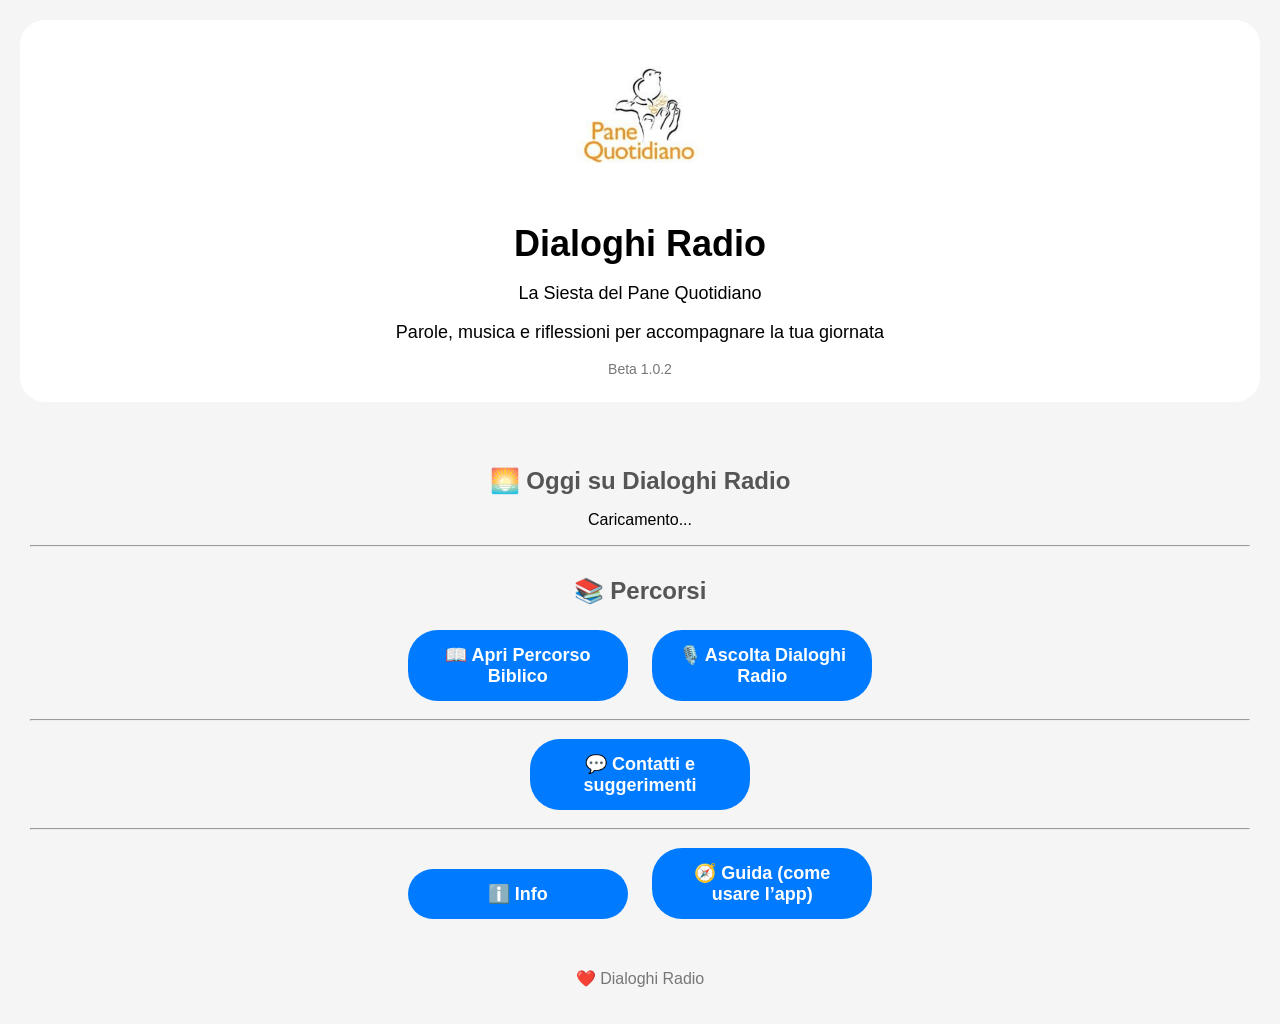
==== index.html @ 5ccc20a1 "Update index.html Beta 1.0.2 frase del giorno" ====
<!DOCTYPE html>
<!-- HTML5 -->

<html lang="it">
<head>
    <meta charset="UTF-8">
    <!-- Supporto caratteri -->

    <meta name="viewport" content="width=device-width, initial-scale=1.0">
    <!-- Responsive per smartphone -->

    <title>Dialoghi Radio</title>
    <!-- Titolo pagina -->

    <link rel="stylesheet" href="stile.css">
    <!-- Stile grafico -->

    <link rel="manifest" href="manifest.json">
    <!-- PWA: permette installazione come app -->

    <link rel="icon" type="image/png" href="icona.png">
    <!-- Icona browser/app -->
</head>

<body>

<header class="testata">
    <!-- Intestazione -->

    <img src="icona.png" class="logo" alt="Dialoghi Radio">
    <!-- Logo -->

    <h1>Dialoghi Radio</h1>

    <p>La Siesta del Pane Quotidiano</p>
    <p>Parole, musica e riflessioni per accompagnare la tua giornata</p>

    <small class="versione">Beta 1.0.2</small>
    <!-- Versione app -->
</header>

<main>
    <!-- 🌅 OGGI -->
    <h2>🌅 Oggi su Dialoghi Radio</h2>

    <div id="contenutoGiornaliero" class="box-giorno">
        <p>Caricamento...</p>
    </div>

    <hr>

    <!-- 📚 PERCORSI -->
    <h2>📚 Percorsi</h2>

    <a href="percorso-biblico.html" class="bottone">
        📖 Apri Percorso Biblico
    </a>

    <!-- 🎧 ULTIME PUNTATE -->
    <a href="ultime-puntate.html" class="bottone">
        🎙️  Ascolta Dialoghi Radio
    </a>
	
    <hr>

    <!-- 💬 CONTATTI -->
   
    <a href="contatti.html" class="bottone">
        💬 Contatti e suggerimenti
    </a>

    <hr>
    
    <!-- ℹ️ INFO -->
 
    <button onclick="mostraInfo()" class="bottone">
        ℹ️ Info
    </button>

    <!-- 📘 GUIDA -->

	<a href="guida.html" class="bottone">
    🧭 Guida (come usare l’app)
    </a>


</main>

<footer>
<p>❤️ Dialoghi Radio</p>

</footer>

<!-- Script Spreaker -->
<script async src="https://widget.spreaker.com/widgets.js"></script>

<!-- Script principale -->
<script src="app.js"></script>

<!-- BOX INFO NASCOSTO -->
<div id="infoBox" style="display:none; padding:20px;">
  <h2>Dialoghi Radio</h2>
  <p>Versione Beta 1.0.2</p>
  <p>© 2026 Salvatore Esposito</p>
  <p>Un progetto di ascolto e accompagnamento</p>
  <button onclick="chiudiInfo()">Chiudi</button>
</div>

<!-- SCRIPT INFO -->
<script>

function mostraInfo() {
  const info = document.getElementById("infoBox");
  info.style.display = "block";

  info.scrollIntoView({
    behavior: "smooth"
  });
}

function chiudiInfo() {
  document.getElementById("infoBox").style.display = "none";
}

</script>

</body>
</html>
---- stile.css ----
/* ============================================
   STILE GENERALE DELLA PAGINA
   ============================================ */

body {
    /* Carattere principale */
    font-family: Arial, sans-serif;

    /* Tutto il contenuto centrato */
    text-align: center;

    /* Eliminazione margini e spazi predefiniti */
    margin: 0;
    padding: 20px;

    /* Sfondo generale dell'app */
    background: #f5f5f5;
}



/* ============================================
   TESTATA DELL'APP
   Contiene logo, titolo e descrizione
   ============================================ */

.testata {

    /* Sfondo bianco della scheda */
    background: white;

    padding: 25px;

    /* Angoli arrotondati */
    border-radius: 25px;

    margin-bottom: 25px;
}


/* Logo Dialoghi Radio */

.logo {
    width: 150px;
    border-radius: 50%;
}



/* Titolo principale */

h1 {
    font-size: 36px;
    margin-bottom: 5px;
}



h2 {

    /* Colore titoli secondari */
    color: #555;

    margin-top: 30px;
    margin-bottom: 15px;
}



.testata p {

    /* Dimensione descrizione nella testata */
    font-size: 18px;

}



/* ============================================
   BLOCCO ULTIMA PUNTATA
   ============================================ */

.ultima {

    background: white;

    padding: 20px;

    border-radius: 15px;

    /* Ombra della scheda */
    box-shadow: 0 2px 8px rgba(0,0,0,0.15);

}



/* ============================================
   ELENCO EPISODI CARICATI AUTOMATICAMENTE
   ============================================ */

#episodi div {

    /* Ogni puntata viene visualizzata
       come una scheda */

    background: white;

    padding: 15px;

    margin: 20px 0;

    border-radius: 20px;

}



/* ============================================
   LINK GENERICI
   ============================================ */

a {

    display: inline-block;

    margin-top: 20px;

    padding: 15px 25px;

    background: #222;

    color: white;

    text-decoration: none;

    border-radius: 30px;

    font-size: 18px;

}



/* ============================================
   PULSANTI PRINCIPALI DELL'APP
   ============================================ */

.bottone {

    display: inline-block;

    width: 220px;

    box-sizing: border-box;

    text-align: center;

    padding: 14px 20px;

    background: #007bff;

    color: white;

    text-decoration: none;

    border-radius: 30px;

    font-size: 18px;

    font-weight: bold;

    margin: 10px;

}



/* Effetto quando il mouse passa sopra */

.bottone:hover {

    background: #0056b3;

}



/* Il pulsante Info è un button,
   ma deve avere lo stesso stile */

button.bottone {

    border: none;

    cursor: pointer;

    font-family: Arial, sans-serif;

}



/* ============================================
   ADATTAMENTO SMARTPHONE
   ============================================ */

@media (max-width: 600px) {


    /* Logo più piccolo su telefono */

    .logo {

        width: 70px;

        display: block;

        margin: 0 auto;

    }


    /* Pulsanti a tutta larghezza */

    .bottone {

        display: block;

        width: 80%;

        margin: 15px auto;

    }

}



/* ============================================
   CONTENUTO PRINCIPALE
   ============================================ */

main {

    padding: 10px;

}



/* ============================================
   SPAZIATURA ELEMENTI DINAMICI
   ============================================ */

#ultima-puntata {

    margin-top: 25px;

}



#episodi div {

    margin-bottom: 25px;

}



/* ============================================
   INDICAZIONE VERSIONE APP
   ============================================ */

.versione {

    display: block;

    margin-top: 10px;

    font-size: 14px;

    color: #777;

}



/* ============================================
   PIEDE PAGINA
   ============================================ */

footer {

    margin-top: 30px;

    color: #777;

}
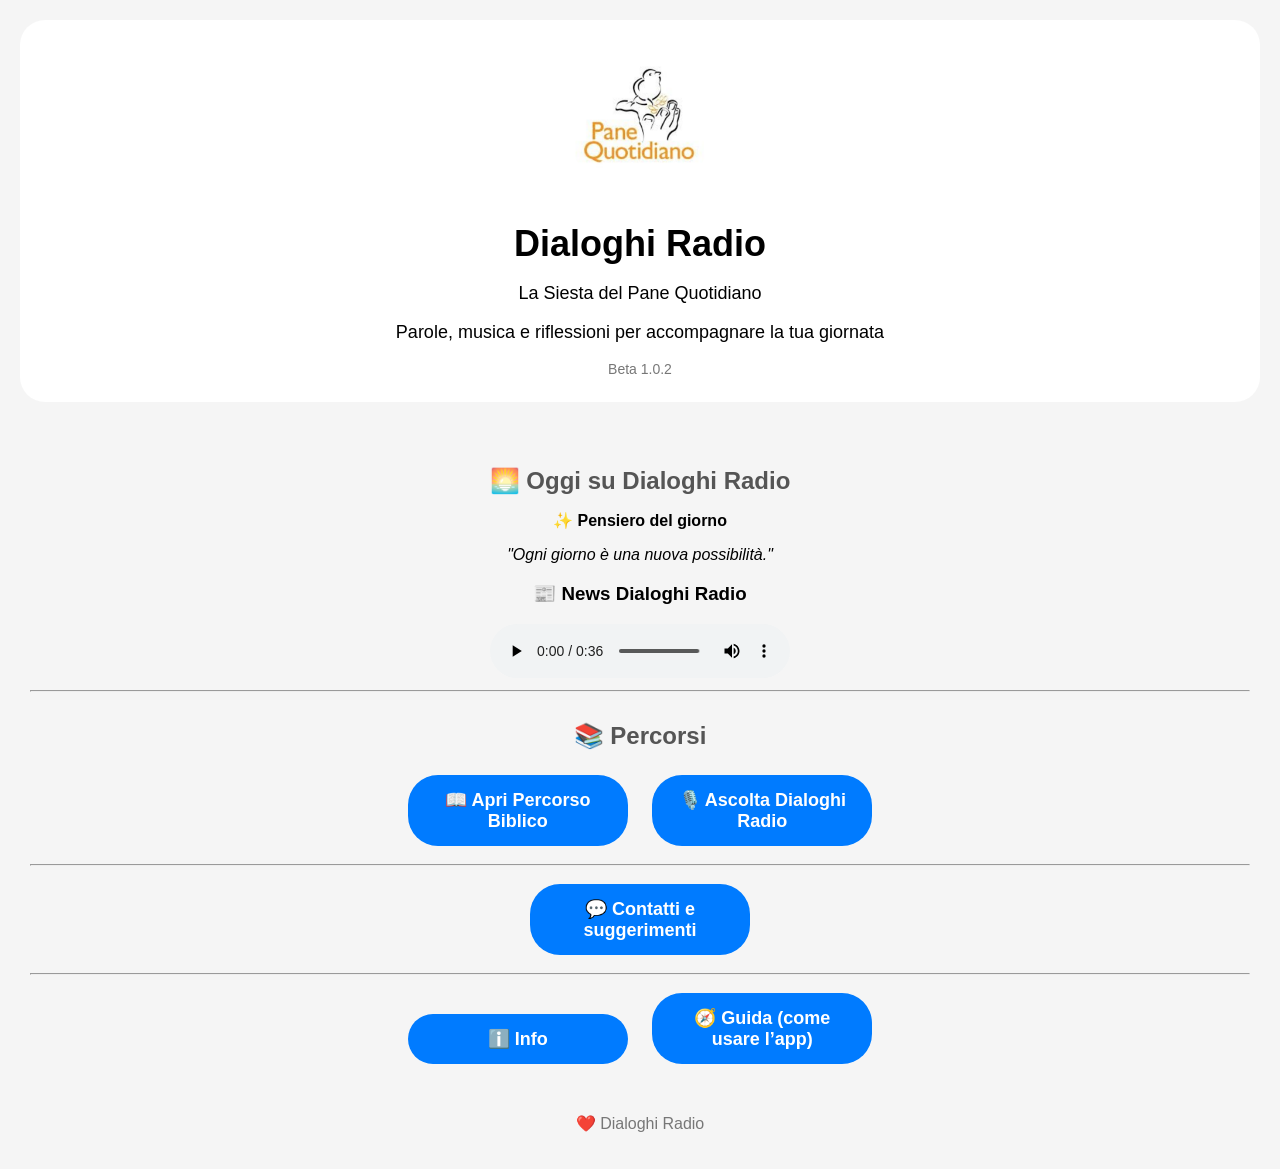
==== commit 946c635e: "Update index.html Aggiunto primo contenuto audio news001" ====
--- a/index.html
+++ b/index.html
@@ -46,6 +46,17 @@
     <div id="contenutoGiornaliero" class="box-giorno">
         <p>Caricamento...</p>
     </div>
+
+    <div class="box-giorno">
+
+    <h3>📰 News Dialoghi Radio</h3>
+
+    <audio controls>
+        <source src="audio/notizie/news001.mp3" type="audio/mpeg">
+        Il tuo browser non supporta l'audio.
+    </audio>
+
+</div>
 
     <hr>
 
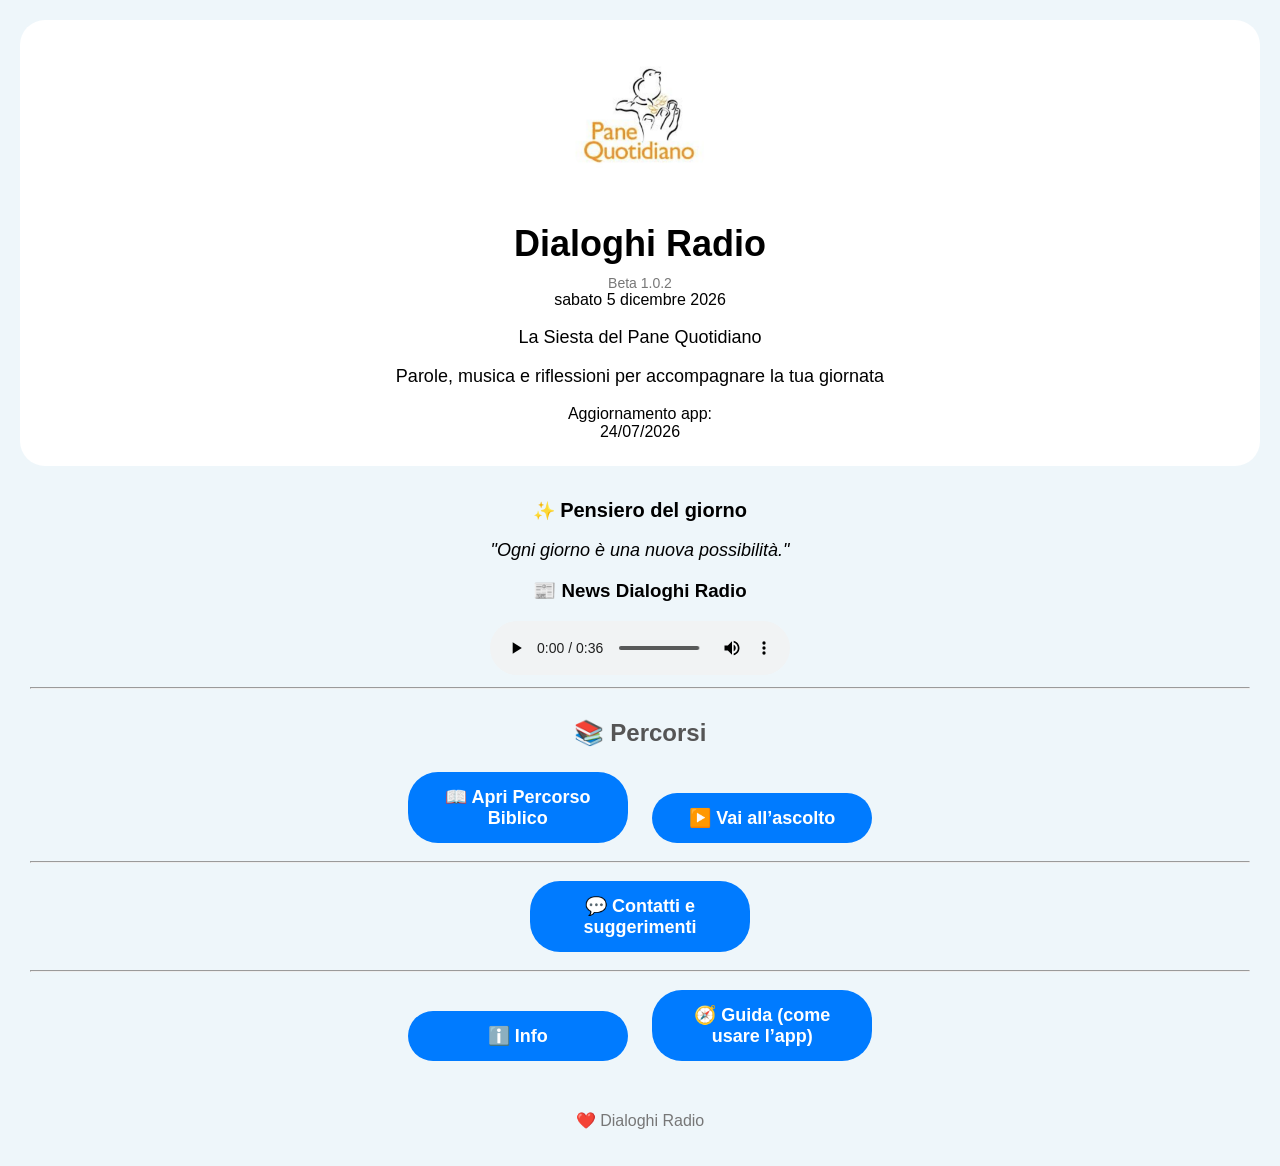
==== commit affb5c07: "Aggiornamento Dialoghi Radio: interfaccia, documentazione e categorie contenuti" ====
--- a/index.html
+++ b/index.html
@@ -31,17 +31,19 @@
     <!-- Logo -->
 
     <h1>Dialoghi Radio</h1>
+    <div class="versione">Beta 1.0.2</div>
 
-    <p>La Siesta del Pane Quotidiano</p>
-    <p>Parole, musica e riflessioni per accompagnare la tua giornata</p>
-
-    <small class="versione">Beta 1.0.2</small>
-    <!-- Versione app -->
-</header>
+   <div id="data-oggi"></div>
+<p class="sottotitolo">La Siesta del Pane Quotidiano</p>
+<p class="descrizione">Parole, musica e riflessioni per accompagnare la tua giornata</p>
+    <div class="ultimo-aggiornamento">
+    <div>Aggiornamento app:</div>
+    <div>24/07/2026</div>
+    </div>
+   </header>
 
 <main>
     <!-- 🌅 OGGI -->
-    <h2>🌅 Oggi su Dialoghi Radio</h2>
 
     <div id="contenutoGiornaliero" class="box-giorno">
         <p>Caricamento...</p>
@@ -56,11 +58,12 @@
         Il tuo browser non supporta l'audio.
     </audio>
 
-</div>
+   </div>
 
     <hr>
 
     <!-- 📚 PERCORSI -->
+	
     <h2>📚 Percorsi</h2>
 
     <a href="percorso-biblico.html" class="bottone">
@@ -68,9 +71,10 @@
     </a>
 
     <!-- 🎧 ULTIME PUNTATE -->
-    <a href="ultime-puntate.html" class="bottone">
-        🎙️  Ascolta Dialoghi Radio
-    </a>
+	
+   <a href="ultime-puntate.html" class="bottone">
+   ▶️   Vai all’ascolto
+   </a>
 	
     <hr>
 
@@ -134,6 +138,18 @@
 }
 
 </script>
+<script>
+const oggi = new Date();
 
+const opzioni = {
+    weekday: 'long',
+    year: 'numeric',
+    month: 'long',
+    day: 'numeric'
+};
+
+document.getElementById("data-oggi").innerHTML =
+    oggi.toLocaleDateString('it-IT', opzioni);
+</script>
 </body>
 </html>
--- a/stile.css
+++ b/stile.css
@@ -14,7 +14,11 @@
     padding: 20px;
 
     /* Sfondo generale dell'app */
-    background: #f5f5f5;
+    background: #eef6fa; /* azzurro tenue   */
+	/*          #f5f5f5;    grigio  chiaro  */
+	/*          #f1f7f1;    verde   tenue   */
+	/*          #f7f1e8;    crema  delicato */ 
+
 }
 
 
@@ -34,7 +38,7 @@
     /* Angoli arrotondati */
     border-radius: 25px;
 
-    margin-bottom: 25px;
+    margin-bottom: 5px;
 }
 
 
@@ -285,8 +289,6 @@
 
 }
 
-
-
 /* ============================================
    PIEDE PAGINA
    ============================================ */
@@ -298,3 +300,12 @@
     color: #777;
 
 }
+/* Pensiero del giorno */
+
+#contenutoGiornaliero p {
+    font-size: 18px;
+}
+
+#contenutoGiornaliero strong {
+    font-size: 20px;
+}
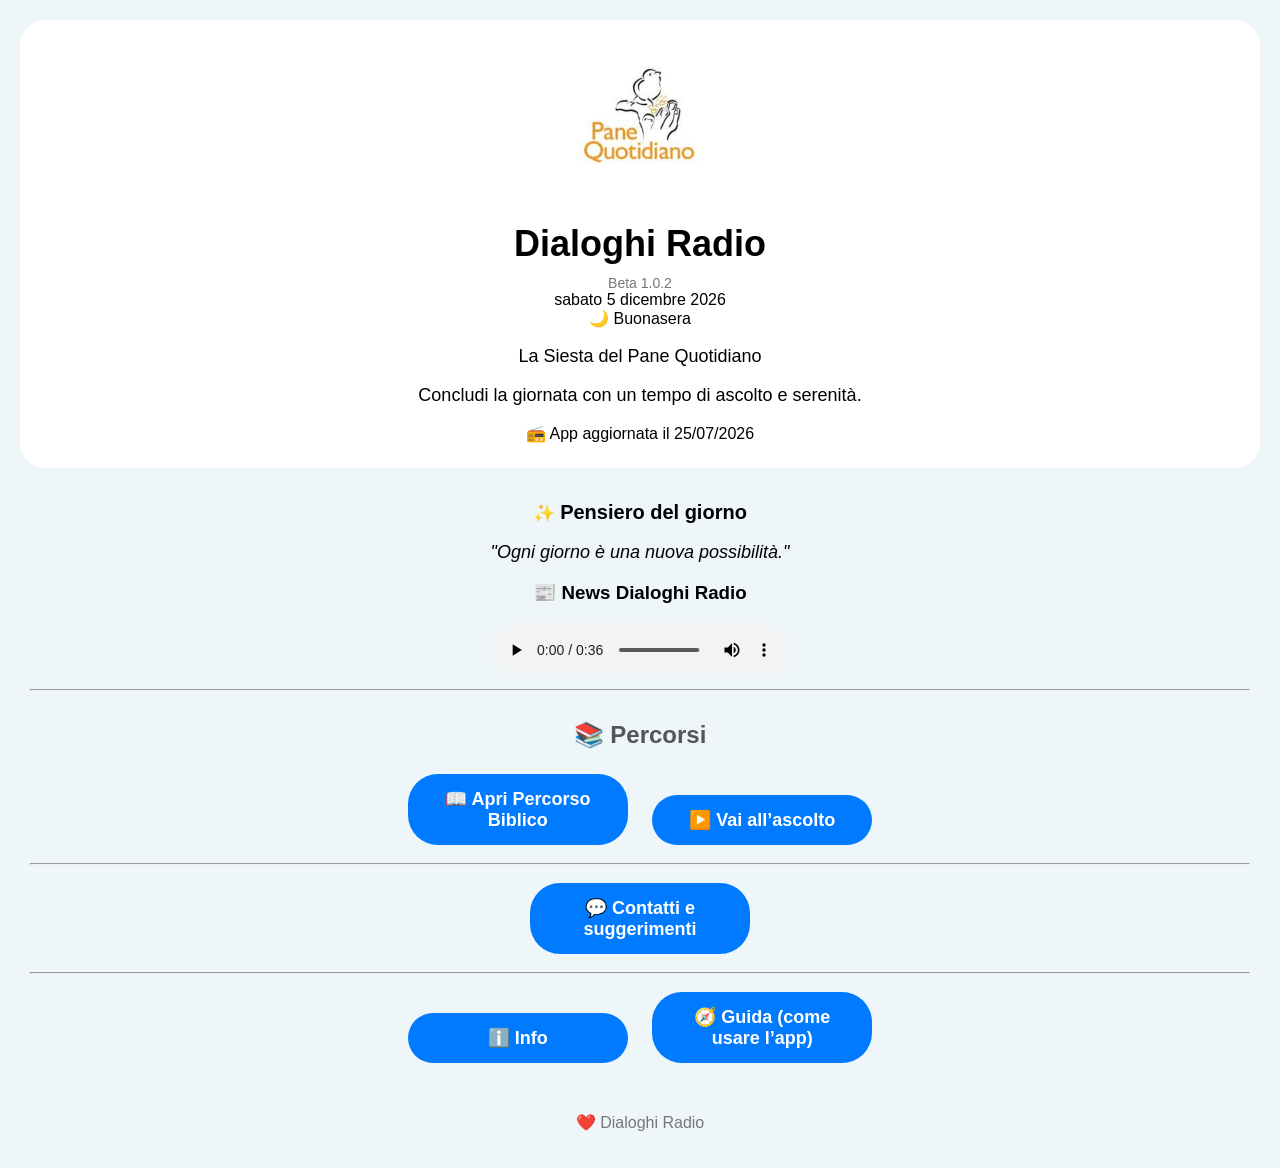
==== commit 66a01ccf: "Aggiunti miglioramenti dinamici Home e contatore ascolti" ====
--- a/index.html
+++ b/index.html
@@ -34,17 +34,19 @@
     <div class="versione">Beta 1.0.2</div>
 
    <div id="data-oggi"></div>
+   <div id="saluto"></div>
 <p class="sottotitolo">La Siesta del Pane Quotidiano</p>
-<p class="descrizione">Parole, musica e riflessioni per accompagnare la tua giornata</p>
+<p id="descrizione-dinamica" class="descrizione">
+Parole, musica e riflessioni per accompagnare la tua giornata
+</p>
     <div class="ultimo-aggiornamento">
-    <div>Aggiornamento app:</div>
-    <div>24/07/2026</div>
+    📻 App aggiornata il 25/07/2026
     </div>
    </header>
 
 <main>
-    <!-- 🌅 OGGI -->
-
+    <!-- Pensiero del giorno -->
+	
     <div id="contenutoGiornaliero" class="box-giorno">
         <p>Caricamento...</p>
     </div>
@@ -112,14 +114,24 @@
 <!-- Script principale -->
 <script src="app.js"></script>
 
-<!-- BOX INFO NASCOSTO -->
+  <!-- BOX INFO NASCOSTO -->
 <div id="infoBox" style="display:none; padding:20px;">
   <h2>Dialoghi Radio</h2>
   <p>Versione Beta 1.0.2</p>
   <p>© 2026 Salvatore Esposito</p>
-  <p>Un progetto di ascolto e accompagnamento</p>
+  <p>
+    Un progetto di ascolto e accompagnamento.
+  </p>
+  <h3>🎧 Ascolto in background</h3>
+  <p class="sottotitolo">
+    Dopo aver avviato un contenuto audio puoi ridurre
+    a icona Dialoghi Radio o spegnere lo schermo:
+    l'ascolto può continuare mentre utilizzi altre
+    applicazioni.
+  </p>
   <button onclick="chiudiInfo()">Chiudi</button>
 </div>
+
 
 <!-- SCRIPT INFO -->
 <script>
@@ -150,6 +162,37 @@
 
 document.getElementById("data-oggi").innerHTML =
     oggi.toLocaleDateString('it-IT', opzioni);
+
+const ora = new Date().getHours();
+
+let messaggio = "";
+
+if (ora < 12) {
+    messaggio = "🌅 Buongiorno";
+} 
+else if (ora < 18) {
+    messaggio = "☀️ Buon pomeriggio";
+} 
+else {
+    messaggio = "🌙 Buonasera";
+}
+
+document.getElementById("saluto").innerHTML = messaggio;
+
+let descrizione = "";
+
+if (ora < 12) {
+    descrizione = "Inizia la giornata con un momento di ascolto e riflessione.";
+}
+else if (ora < 18) {
+    descrizione = "Un momento di pausa con parole e musica.";
+}
+else {
+    descrizione = "Concludi la giornata con un tempo di ascolto e serenità.";
+}
+
+document.getElementById("descrizione-dinamica").innerHTML = descrizione;
+
 </script>
 </body>
 </html>
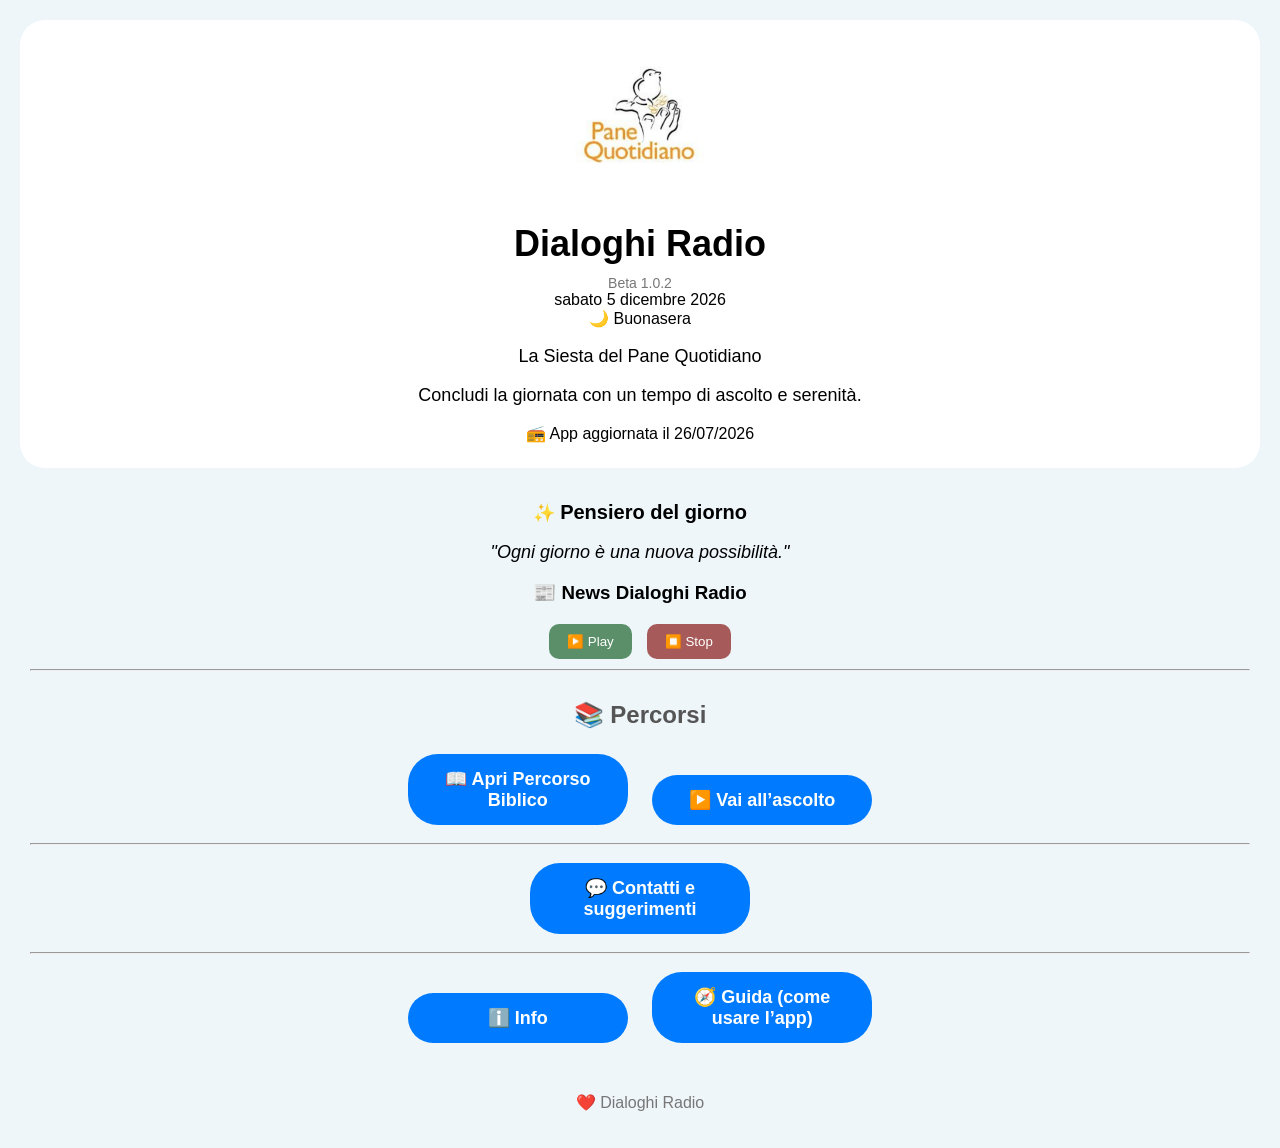
==== commit 78d2a8d8: "Portata versione verificata da DR-TEST a DR-PRODUZIONE" ====
--- a/index.html
+++ b/index.html
@@ -40,7 +40,7 @@
 Parole, musica e riflessioni per accompagnare la tua giornata
 </p>
     <div class="ultimo-aggiornamento">
-    📻 App aggiornata il 25/07/2026
+    📻 App aggiornata il 26/07/2026
     </div>
    </header>
 
@@ -51,16 +51,27 @@
         <p>Caricamento...</p>
     </div>
 
-    <div class="box-giorno">
-
-    <h3>📰 News Dialoghi Radio</h3>
-
-    <audio controls>
-        <source src="audio/notizie/news001.mp3" type="audio/mpeg">
-        Il tuo browser non supporta l'audio.
-    </audio>
-
-   </div>
+<div id="radioBox">
+
+<h3>📰 News Dialoghi Radio</h3>
+
+<div id="statoRadio"></div>
+
+<audio id="audioRadio">
+    <source src="audio/notizie/news001.mp3" type="audio/mpeg">
+    Il tuo browser non supporta l'audio.
+</audio>
+<div id="controlliRadio">
+
+<button id="playRadio">
+▶️ Play
+</button>
+
+<button id="stopRadio">
+⏹️ Stop
+</button>
+
+</div>
 
     <hr>
 
--- a/stile.css
+++ b/stile.css
@@ -309,3 +309,67 @@
 #contenutoGiornaliero strong {
     font-size: 20px;
 }
+/* ============================================
+   📻 Modalità Radio
+   ============================================ */
+
+.radio-attiva {
+    animation: lampeggioRadio 1.5s infinite;
+}
+
+
+@keyframes lampeggioRadio {
+
+    0% {
+        opacity: 1;
+    }
+
+    50% {
+        opacity: 0.4;
+    }
+
+    100% {
+        opacity: 1;
+    }
+
+}
+/* ============================================
+   📻 Controlli radio
+   ============================================ */
+
+#statoRadio {
+    margin-top: 15px;
+    margin-bottom: 20px;
+    font-size: 1.1em;
+}
+
+
+#controlliRadio {
+    margin-top: 10px;
+    margin-bottom: 10px;
+    display: flex;
+    gap: 15px;
+    justify-content: center;
+}
+
+
+#controlliRadio button {
+    padding: 10px 18px;
+    border-radius: 10px;
+    color: white;
+    border: none;
+    cursor: pointer;
+}
+
+#playRadio {
+    background-color: #5a8f6a;
+}
+
+#stopRadio {
+    background-color: #a65a5a;
+}
+
+iframe {
+    position: relative;
+    z-index: 10;
+}
